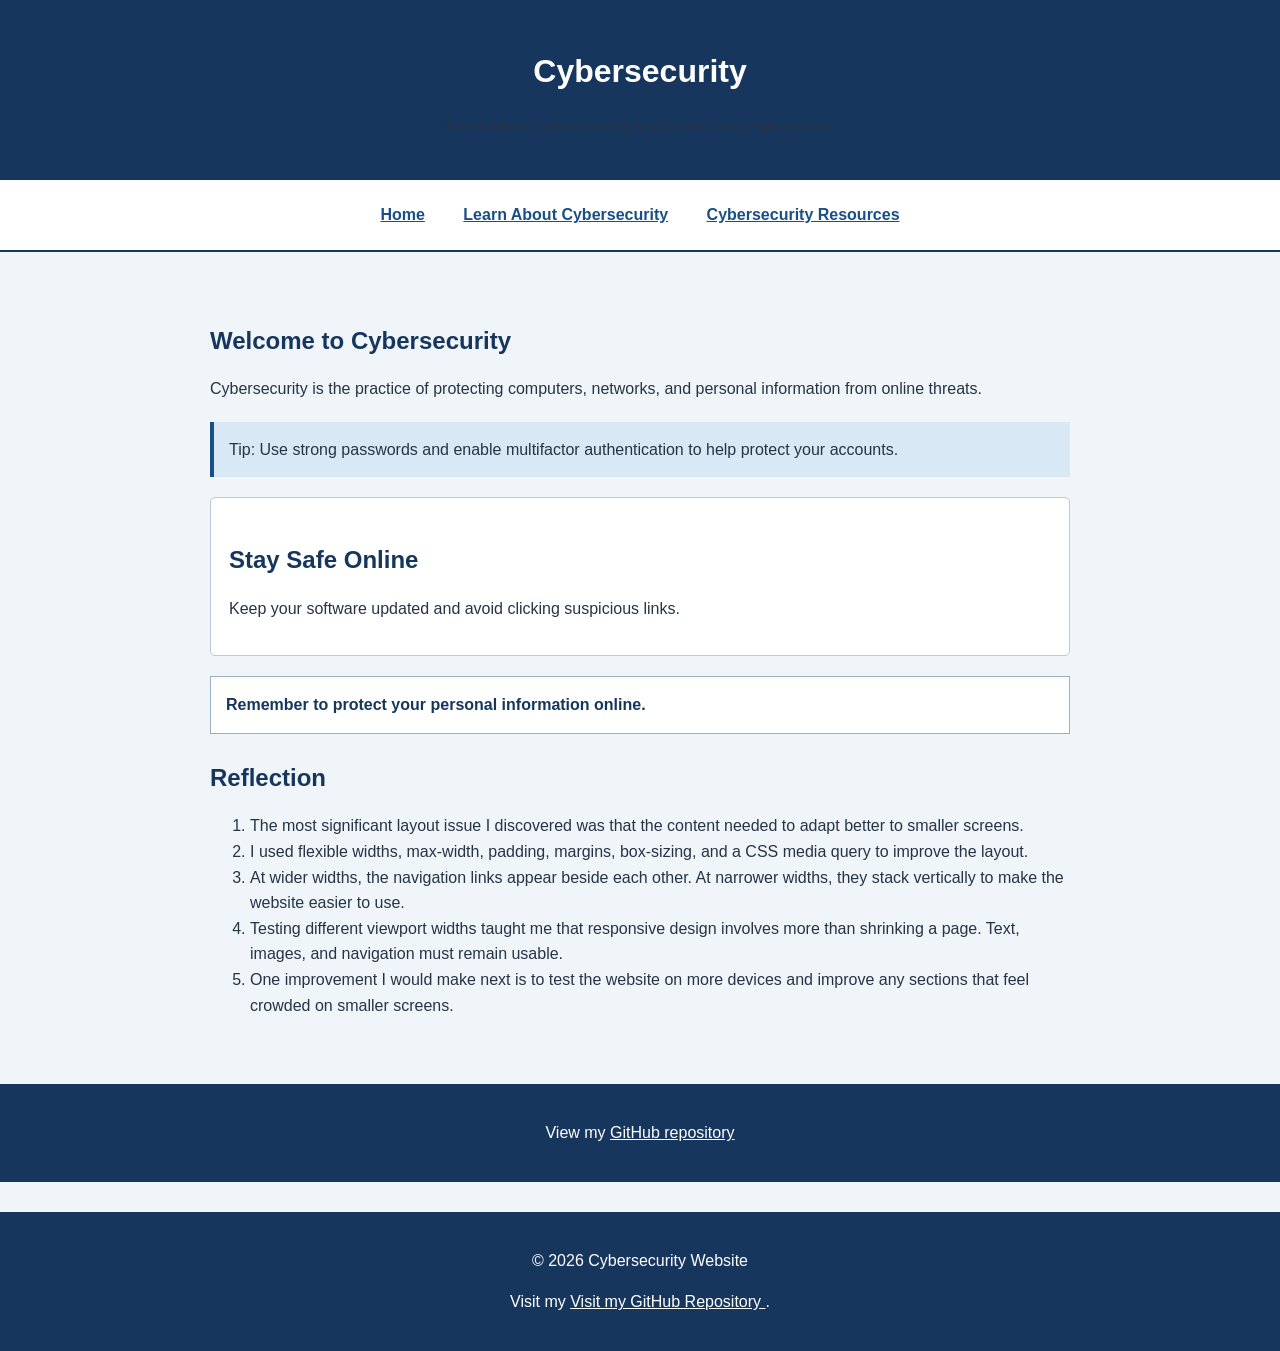
==== index.html @ d808aecf "Add files via upload" ====
<!DOCTYPE html>
<html lang="en">
<head>
    <meta charset="UTF-8">
    <meta name="viewport" content="width=device-width, initial-scale=1.0">
    <title>Cybersecurity</title>
    <link rel="stylesheet" href="css/styles.css">
</head>
<body>

    <header>
        <h1>Cybersecurity</h1>
        <p>Learn about cybersecurity and how to stay safe online.</p>
    </header>

    <nav>
        <a href="index.html">Home</a>
        <a href="about.html">Learn About Cybersecurity</a>
        <a href="resources.html">Cybersecurity Resources</a>
    </nav>

    <main id="main-content">
        <h2>Welcome to Cybersecurity</h2>

        <p>
            Cybersecurity is the practice of protecting computers,
            networks, and personal information from online threats.
        </p>

        <p class="highlight">
            Tip: Use strong passwords and enable multifactor authentication
            to help protect your accounts.
        </p>

        <section class="feature">
            <h2>Stay Safe Online</h2>
            <p>
                Keep your software updated and avoid clicking
                suspicious links.
            </p>
        </section>

        <p class="note">
            Remember to protect your personal information online.
        </p>
        
    <section>
        <h2>Reflection</h2>

        <ol>
            <li>
                The most significant layout issue I discovered was
                that the content needed to adapt better to smaller screens.
            </li>

            <li>
                I used flexible widths, max-width, padding, margins,
                box-sizing, and a CSS media query to improve the layout.
            </li>

            <li>
                At wider widths, the navigation links appear beside
                each other. At narrower widths, they stack vertically
                to make the website easier to use.
            </li>

            <li>
                Testing different viewport widths taught me that
                responsive design involves more than shrinking a page.
                Text, images, and navigation must remain usable.
            </li>

            <li>
                One improvement I would make next is to test the website
                on more devices and improve any sections that feel crowded
                on smaller screens.
            </li>
        </ol>
    </section>
</main>

<footer>
    <p>
        View my
        <a href="YOUR-GITHUB-REPOSITORY-URL">
            GitHub repository
        </a>
    </p>
</footer>

    </main>

    <footer>
        <p>&copy; 2026 Cybersecurity Website</p>
        <p>
            Visit my
            <a href="https://github.com/mellowhello70"
               target="_blank"
               rel="noopener noreferrer">
            Visit my GitHub Repository
            </a>.
        </p>
    </footer>

</body>
</html>
---- css/styles.css ----
* {
    box-sizing: border-box;
}

body {
    background-color: #f0f5fa;
    color: #263445;
    font-family: Arial, sans-serif;
    font-size: 16px;
    line-height: 1.6;
    margin: 0;
    padding: 0;
}

header {
    background-color: #17365d;
    color: white;
    padding: 25px;
    text-align: center;
}

h1 {
    margin-bottom: 10px;
    overflow-wrap: break-word;
}

h2 {
    color: #17365d;
    margin-top: 25px;
    margin-bottom: 10px;
}

p {
    color: #263445;
    margin-bottom: 16px;
    overflow-wrap: break-word;
}

main,
#main-content {
    width: 100%;
    max-width: 900px;
    margin: 25px auto;
    padding: 20px;
}

nav {
    background-color: white;
    padding: 12px;
    text-align: center;
    border-bottom: 2px solid #17365d;
}

nav a {
    color: #174f86;
    display: inline-block;
    margin: 5px 12px;
    padding: 5px;
    font-weight: bold;
}

nav a:hover {
    color: #a33b20;
    text-decoration: underline;
}

.highlight {
    background-color: #d9e8f5;
    border-left: 4px solid #174f86;
    padding: 15px;
    margin: 20px 0;
}

.note {
    color: #444;
    background-color: #ffffff;
    border: 1px solid #9aafc4;
    padding: 15px;
    margin: 20px 0;
}

.feature {
    background-color: #ffffff;
    border: 1px solid #b7c9da;
    padding: 18px;
    margin: 20px 0;
    border-radius: 5px;
}

p.note {
    color: #17365d;
    font-weight: bold;
}

img {
    display: block;
    max-width: 100%;
    height: auto;
    margin: 15px 0;
    border: 1px solid #b7c9da;
}

footer {
    background-color: #17365d;
    color: white;
    text-align: center;
    padding: 20px;
    margin-top: 30px;
}

footer p {
    color: white;
}

footer a {
    color: white;
    text-decoration: underline;
    overflow-wrap: anywhere;
}

footer a:hover {
    color: #d9e8f5;
}

@media screen and (max-width: 600px) {
    main,
    #main-content {
        width: 100%;
        margin: 10px auto;
        padding: 12px;
    }

    header {
        padding: 18px 12px;
    }

    nav {
        padding: 8px;
    }

    nav a {
        display: block;
        margin: 8px 0;
        padding: 8px;
    }

    .highlight,
    .note,
    .feature {
        padding: 12px;
        margin: 15px 0;
    }

    footer {
        padding: 16px 12px;
    }
}
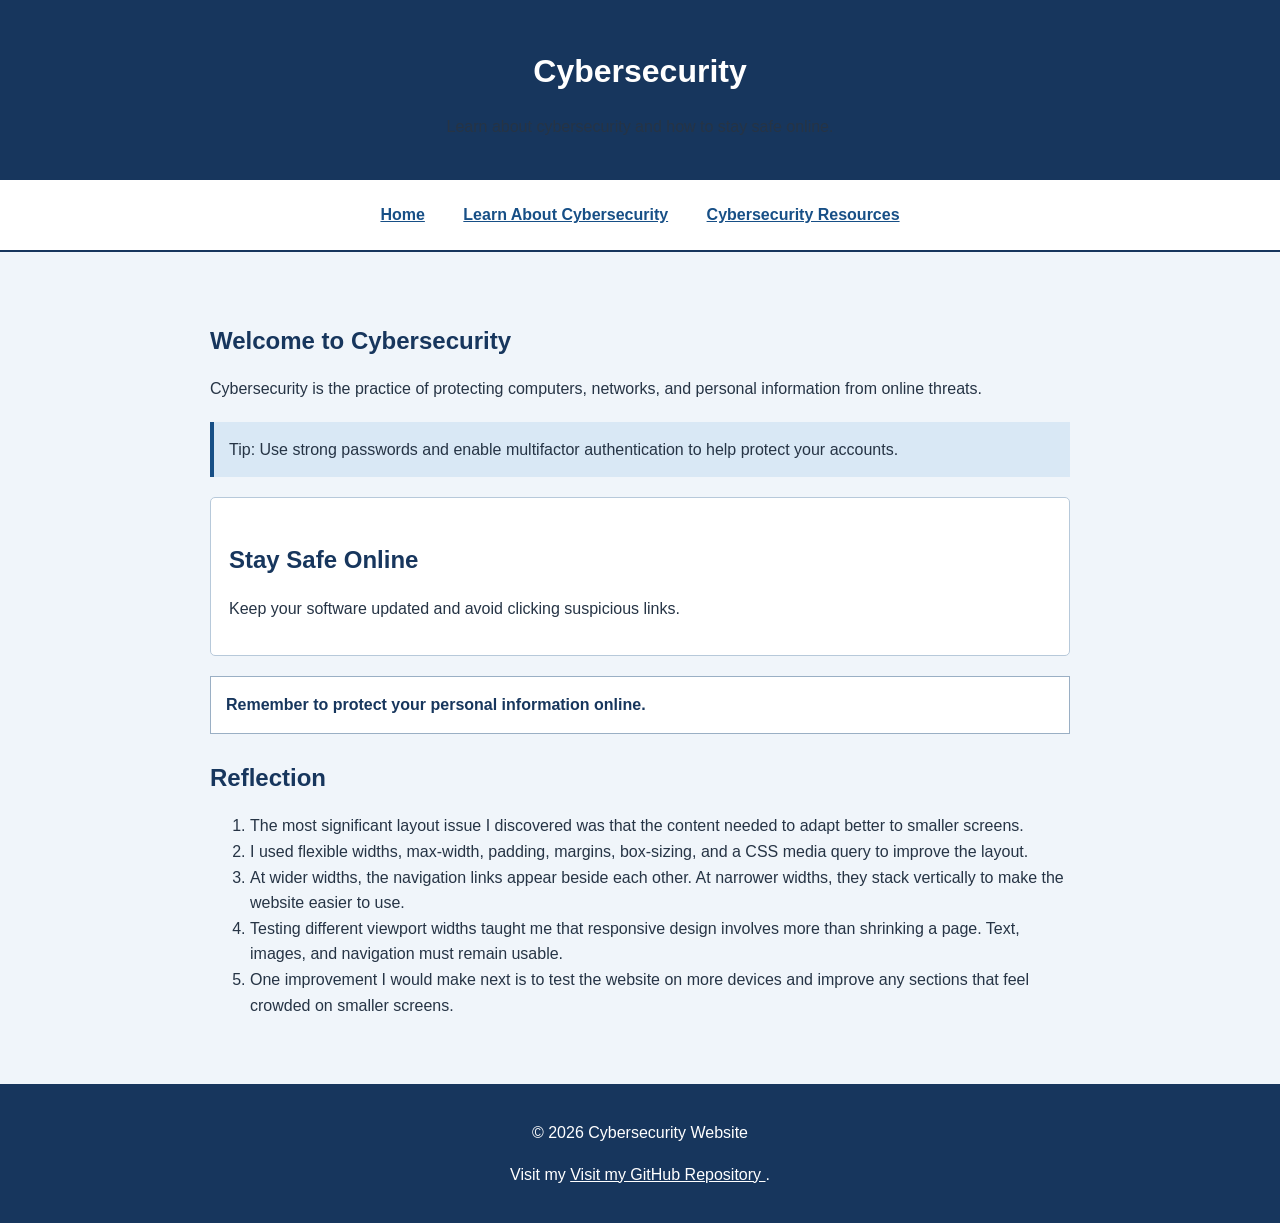
==== commit f440b961: "Add files via upload" ====
--- a/index.html
+++ b/index.html
@@ -80,22 +80,11 @@
     </section>
 </main>
 
-<footer>
-    <p>
-        View my
-        <a href="YOUR-GITHUB-REPOSITORY-URL">
-            GitHub repository
-        </a>
-    </p>
-</footer>
-
-    </main>
-
     <footer>
         <p>&copy; 2026 Cybersecurity Website</p>
         <p>
             Visit my
-            <a href="https://github.com/mellowhello70"
+            <a href="https://github.com/mellowhello70/Cybersecurity"
                target="_blank"
                rel="noopener noreferrer">
             Visit my GitHub Repository
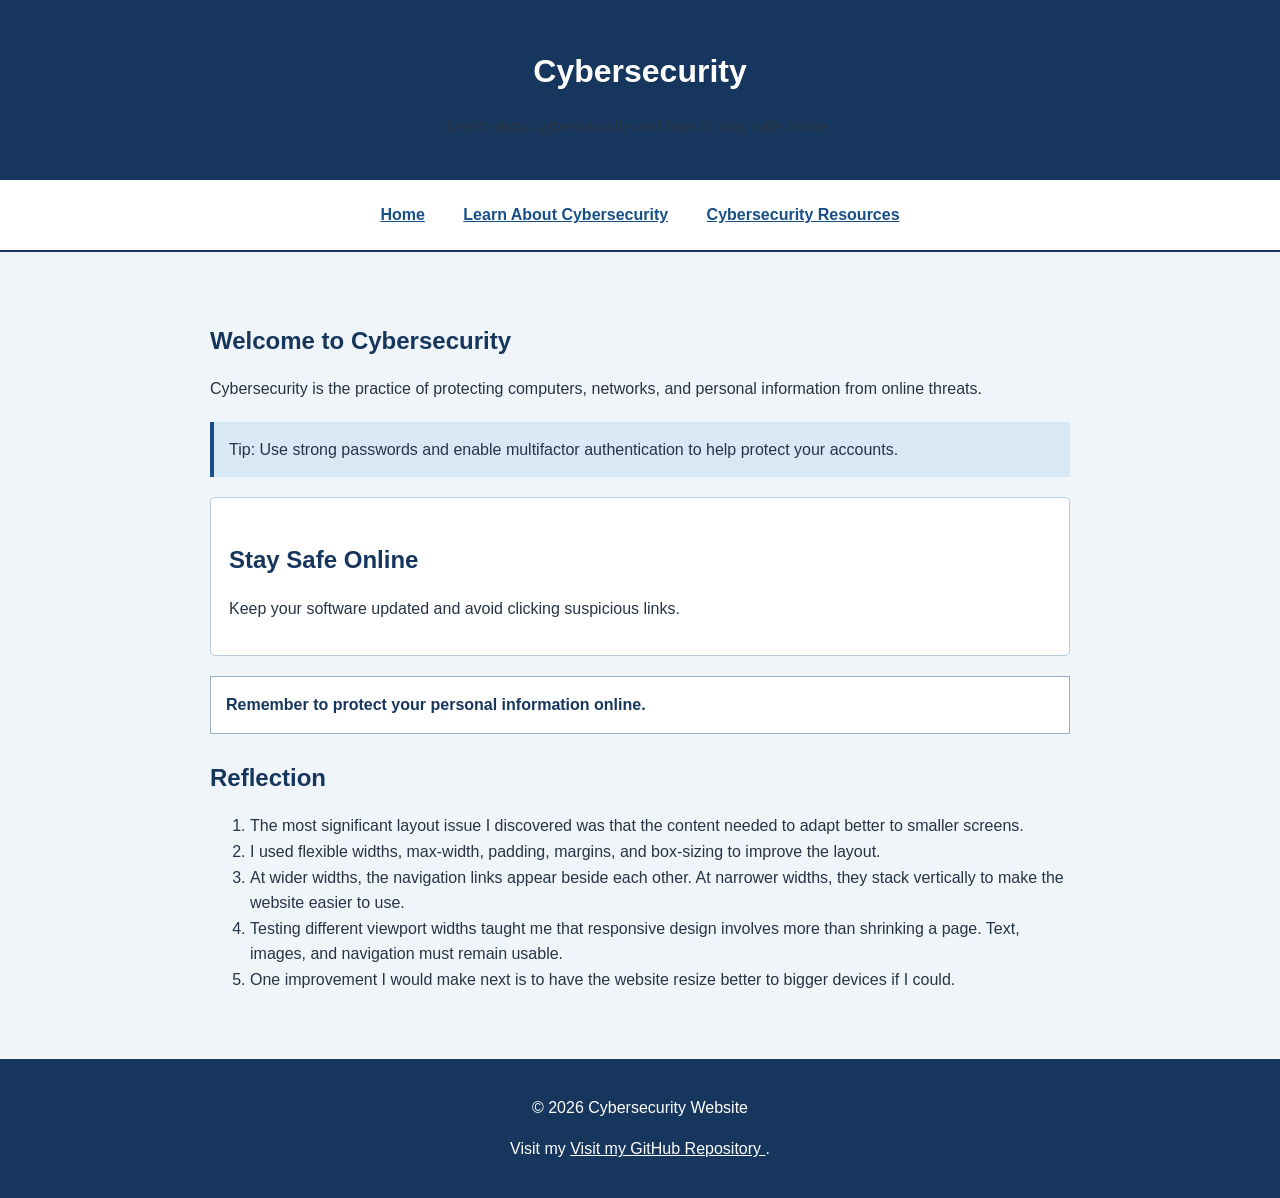
==== commit ab27f6a6: "Add files via upload" ====
--- a/index.html
+++ b/index.html
@@ -56,7 +56,7 @@
 
             <li>
                 I used flexible widths, max-width, padding, margins,
-                box-sizing, and a CSS media query to improve the layout.
+                and box-sizing to improve the layout.
             </li>
 
             <li>
@@ -72,9 +72,7 @@
             </li>
 
             <li>
-                One improvement I would make next is to test the website
-                on more devices and improve any sections that feel crowded
-                on smaller screens.
+                One improvement I would make next is to have the website resize better to bigger devices if I could.
             </li>
         </ol>
     </section>
